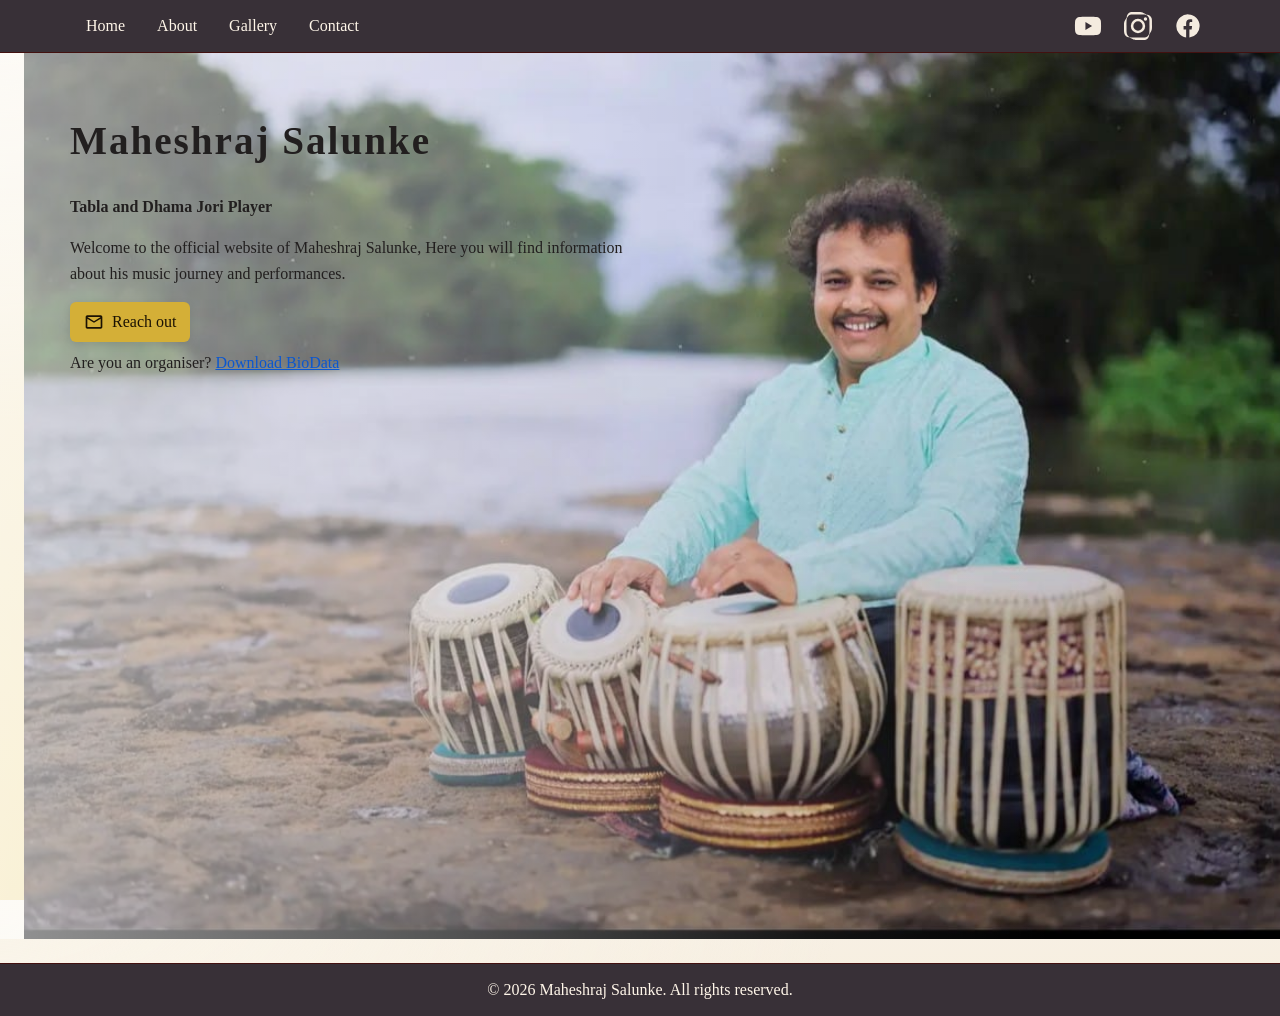
==== index.html @ 2cd9cc8d "First comment for website" ====
<!DOCTYPE html>
<html lang="en">
<head>
    <meta charset="UTF-8">
    <meta name="viewport" content="width=device-width, initial-scale=1.0">
    <title>Maheshraj Salunke - Tabla Player</title>
    <link rel="stylesheet" href="styles.css">
</head>
<body class="home">
    <header>
        <div class="header-bar" role="navigation" aria-label="Primary">
            <input type="checkbox" id="menu-toggle" class="menu-toggle" />

            <nav id="primary-nav">
                <ul>
                    <li><a href="index.html">Home</a></li>
                    <li><a href="about.html">About</a></li>
                    <li><a href="gallery.html">Gallery</a></li>
                    <li><a href="contact.html">Contact</a></li>
                </ul>
            </nav>

            <div class="header-actions" aria-label="Header actions">
                <div class="social-icons" aria-label="Social media links">
                    <a href="https://youtube.com/@salunke_brothers777" aria-label="YouTube" title="YouTube" target="_blank" rel="noopener noreferrer">
                        <svg viewBox="0 0 24 24" aria-hidden="true" focusable="false">
                            <path d="M23 7.5c-.2-1.8-1.9-3.2-3.7-3.3C16.5 4 12 4 12 4s-4.5 0-7.3.2C2.9 4.3 1.2 5.7 1 7.5 0.8 9.3 0.8 12 0.8 12s0 2.7.2 4.5c.2 1.8 1.9 3.2 3.7 3.3C7.5 20 12 20 12 20s4.5 0 7.3-.2c1.8-.1 3.5-1.5 3.7-3.3.2-1.8.2-4.5.2-4.5s0-2.7-.2-4.5zM9.8 15.5V8.5L15.5 12l-5.7 3.5z"></path>
                        </svg>
                    </a>
                    <a href="https://www.instagram.com/maheshraj_tabla?utm_source=ig_web_button_share_sheet&igsh=ODdmZWVhMTFiMw=" aria-label="Instagram" title="Instagram" target="_blank" rel="noopener noreferrer">
                        <svg viewBox="0 0 24 24" aria-hidden="true" focusable="false">
                            <path fill="currentColor" d="M12 2.163c3.204 0 3.584.012 4.85.07 1.366.062 2.633.35 3.608 1.325.975.975 1.262 2.242 1.324 3.608.058 1.266.07 1.646.07 4.85s-.012 3.584-.07 4.85c-.062 1.366-.35 2.633-1.324 3.608-.975.975-2.242 1.262-3.608 1.324-1.266.058-1.646.07-4.85.07s-3.584-.012-4.85-.07c-1.366-.062-2.633-.35-3.608-1.324-.975-.975-1.262-2.242-1.324-3.608C2.175 15.647 2.163 15.267 2.163 12s.012-3.584.07-4.85c.062-1.366.35-2.633 1.324-3.608.975-.975 2.242-1.262 3.608-1.324C8.416 2.175 8.796 2.163 12 2.163zm0-2.163C8.741 0 8.332.014 7.053.072 5.775.13 4.638.428 3.678 1.388 2.718 2.347 2.42 3.484 2.362 4.763.014 8.331 0 8.741 0 12s.014 3.669.072 4.947c.058 1.279.356 2.416 1.316 3.375.96.96 2.097 1.258 3.375 1.316C8.331 23.986 8.741 24 12 24s3.669-.014 4.947-.072c1.279-.058 2.416-.356 3.375-1.316.96-.96 1.258-2.097 1.316-3.375C23.986 15.669 24 15.259 24 12s-.014-3.669-.072-4.947c-.058-1.279-.356-2.416-1.316-3.375-.96-.96-2.097-1.258-3.375-1.316C15.669.014 15.259 0 12 0zm0 5.838a6.162 6.162 0 1 0 0 12.324 6.162 6.162 0 0 0 0-12.324zm0 10.162a3.999 3.999 0 1 1 0-7.998 3.999 3.999 0 0 1 0 7.998zM18.406 4.594a1.44 1.44 0 1 0 0 2.881 1.44 1.44 0 0 0 0-2.881z"></path>
                        </svg>
                    </a>
                    <a href="https://www.facebook.com/mahesh.salunke.963/" aria-label="Facebook" title="Facebook" target="_blank" rel="noopener noreferrer">
                        <svg viewBox="0 0 24 24" aria-hidden="true" focusable="false">
                            <path d="M22 12a10 10 0 1 0-11.6 9.9v-7h-2.2V12h2.2V9.7c0-2.2 1.3-3.4 3.3-3.4.9 0 1.9.2 1.9.2v2.1h-1.1c-1 0-1.3.6-1.3 1.2V12h2.3l-.4 2.9h-1.9v7A10 10 0 0 0 22 12z"></path>
                        </svg>
                    </a>
                </div>
                <label for="menu-toggle" class="hamburger" aria-label="Open menu">
                    <span></span>
                    <span></span>
                    <span></span>
                </label>
            </div>
        </div>
    </header>
    <main>
        <section>
                <div class="split-hero" aria-label="Homepage hero with background image and text overlay">
                <div class="split-text" aria-label="Introductory text over background image">
                    <!--<h1 style="font-family:'Matura MT Script Capitals';color:rgb(60, 25, 54);font-size:60px">-->
                        <h1 class="font-serif text-4xl font-semibold tracking-wider sm:text-6xl md:text-5xl lg:text-6xl xl:text-7xl 2xl:text-8xl 3xl:text-9xl">
                        Maheshraj Salunke</h1>
                    <p><b>Tabla and Dhama Jori Player</b></p>
                    <p>Welcome to the official website of Maheshraj Salunke, Here you will find information about his music journey and performances.</p>
                    <p class="cta-line">
                        <a class="cta-button" href="contact.html" aria-label="Reach out via contact page">
                            <svg viewBox="0 0 24 24" aria-hidden="true" focusable="false" width="20" height="20">
                                <path d="M20 4H4c-1.1 0-2 .9-2 2v12c0 1.1.9 2 2 2h16c1.1 0 2-.9 2-2V6c0-1.1-.9-2-2-2zm0 2-8 5L4 6h16zm0 12H4V8l8 5 8-5v10z"></path>
                            </svg>
                            <span>Reach out</span>
                        </a>
                    </p>
                    <p class="cta-line">
                        Are you an organiser? <a id="download-biodata" class="download-link" href="Maheshraj%20Salunke%20%28Tabla%20%26%20Dhama%20Jori%20Player%29%20CV.pdf-5.pdf" download="Maheshraj_Salunke_BioData.pdf">Download BioData</a>
                    </p>
                </div>


                <div class="hero-media">
                    <img class="hero-image hero-img-mobile" src="images/home_image.jpg" alt="Maheshraj Salunke with tabla" loading="eager" />
                </div>
            </div>
        </section>
    </main>

    <footer>
        <p>© 2026 Maheshraj Salunke. All rights reserved.</p>
    </footer>
    <script>
      (function () {
        var link = document.getElementById('download-biodata');
        if (!link) return;
        var desiredName = 'Maheshraj_Salunke_BioData.pdf';

        function triggerDownload(url, filename) {
          var a = document.createElement('a');
          a.style.display = 'none';
          a.href = url;
          a.setAttribute('download', filename);
          a.target = '_self';
          document.body.appendChild(a);
          a.click();
          document.body.removeChild(a);
        }

        link.addEventListener('click', function (e) {
          e.preventDefault();
          try {
            var href = link.getAttribute('href');
            var isHttp = location.protocol === 'http:' || location.protocol === 'https:';

            if (isHttp && window.fetch && window.Blob) {
              fetch(href, { credentials: 'same-origin', cache: 'no-store' })
                .then(function (res) {
                  if (!res.ok) throw new Error('fetch failed');
                  return res.blob();
                })
                .then(function (blob) {
                  var objectUrl = URL.createObjectURL(blob);
                  triggerDownload(objectUrl, desiredName);
                  setTimeout(function () { URL.revokeObjectURL(objectUrl); }, 1000);
                })
                .catch(function () {
                  triggerDownload(href, desiredName);
                });
            } else {
              // file:// or older browsers: use direct anchor with download attribute
              triggerDownload(href, desiredName);
            }
          } catch (err) {
            // Last resort
            window.location.href = link.href;
          }
        }, { passive: false });
      })();
    </script>
</body>
</html>
---- styles.css ----
:root {
    --bg: #f2dfa1;
    --text: #221f1f;
    --muted-text: #4b4442;
    --header-bg: #383037;  
    --header-border: #431110;
    --header-fg: #fff6e9;
    --accent: #d4af37;
    --accent-strong: #b78f2a;
    --panel-bg: rgba(255, 246, 233, 0.85);
    --header-height: 52px;
    --footer-height: 52px;
}

body {
    font-family: 'Comic Sans MS';
    line-height: 1.6;
    margin: 0;
    padding: 0;
    color: var(--text);
    background: radial-gradient(1200px 600px at 0% 0%, #faf5ea 0%, transparent 70%),
                linear-gradient(180deg, #f7f0e6 0%, var(--bg) 100%);
}

/* Header layout: nav on left, actions (social + hamburger) on right */
header {
    position: sticky;
    position: -webkit-sticky;
    top: 0;
    z-index: 1000;
    background: var(--header-bg);
    border-bottom: 1px solid var(--header-border);
}

.header-bar {
    display: grid;
    grid-template-columns: 1fr auto; /* left: nav, right: actions */
    align-items: center;
    gap: 8px;
    min-height: 52px;
    padding: 0 70px;
}

/* Primary navigation (left) */
nav {
    grid-column: 1;
}

nav ul {
    list-style: none;
    display: flex;
    justify-content: flex-start; /* left aligned */
    align-items: center;
    gap: 0;
    margin: 0;
    padding: 0;
}

nav ul li {
    margin: 0; /* spacing via link padding */
}

nav ul li a {
    text-decoration: none;
    color: var(--header-fg);
    display: flex;
    align-items: center;
    justify-content: center;
    padding: 0 16px;
    height: 44px; /* unify header item height */
    line-height: 1;
}
nav ul li a:hover,
nav ul li a:focus {
    color: var(--accent);
}

/* Right side actions */
.header-actions {
    grid-column: 2;
    display: flex;
    align-items: center;
    gap: 6px;
}

/* Social icons aligned to right and sized same height as nav items */
.social-icons {
    display: flex;
    align-items: center;
    gap: 6px;
}

.social-icons a {
    display: flex;
    align-items: center;
    justify-content: center;
    width: 44px;
    height: 44px; /* same as nav item height */
    color: var(--header-fg);
    opacity: 0.95;
    text-decoration: none;
    border-radius: 4px;
    transition: opacity 0.2s ease, transform 0.2s ease, color 0.2s ease;
}

.social-icons a:hover,
.social-icons a:focus {
    opacity: 1;
    transform: translateY(-1px);
    outline: none;
    color: var(--accent);
}

.social-icons svg {
    width: 28px;
    height: 28px;
    fill: currentColor;
}

/* Hamburger (mobile) */
.menu-toggle {
    display: none;
}

.hamburger {
    display: none; /* shown on mobile */
    align-items: center;
    justify-content: center;
    width: 44px;
    height: 44px; /* same height as nav items */
    cursor: pointer;
}

.hamburger span {
    display: block;
    width: 8px;
    height: 8px;
    background: var(--header-fg);
    margin: 4px 0;
    border-radius: 1px;
    transition: transform 0.2s ease, opacity 0.2s ease, background-color 0.2s ease;
}

main {
    padding: 16px 20px;
    width: 100%;
    margin: 0 auto;
    box-sizing: border-box;
    overflow-x: hidden;
}

/* Remove extra space at the top of the first element inside main */
main > h1:first-child,
main > h2:first-child,
main > section:first-child,
main > div:first-child,
main > p:first-child,
main > *:first-child {
    margin-top: 0;
}

/* About and Home hero: side-by-side text and image */
.about-hero, .split-hero {
    display: grid;
    grid-template-columns: 1.2fr 1fr;
    gap: 24px;
    align-items: start;
    margin: 24px 0;
}
.about-hero .about-text h1, .split-hero .split-text h1 {
    margin-top: 0;
}
.about-hero .about-media, .split-hero .split-media {
    position: relative;
    border-radius: 8px;
    overflow: hidden;
}
.about-hero .about-media::after, .split-hero .split-media::after {
    content: "";
    position: absolute;
    inset: 0;
    background: linear-gradient(135deg, rgba(0,0,0,0.08) 0%, rgba(91,26,24,0.35) 100%);
    pointer-events: none;
}
.about-hero .about-media img, .split-hero .split-media img {
    width: 100%;
    height: auto;
    display: block;
    object-fit: cover;
}

/* Homepage full-bleed hero background with overlaid text */
html, body { height: 100%; }
.home { overflow-y: auto; }
.home footer { display: flex; }
.home main {
    padding: 0;
    min-height: calc(100dvh - var(--header-height) - var(--footer-height));
    overflow: visible;
}
.home .split-hero {
    position: relative;
    width: 100%;
    display: block; /* override grid for home hero */
    margin-top: 0; /* ensure hero sits below sticky header so H1 is visible */
    padding: 64px 70px 32px; /* breathing room for left-aligned text */
    box-sizing: border-box;
    z-index: 0;
    /* Layer a gentle light overlay under the text area on desktop/tablet only */
    background-image:
        linear-gradient(90deg, rgba(255,255,255,0.58) 0%, rgba(255,255,255,0.32) 36%, rgba(255,255,255,0.08) 64%, rgba(255,255,255,0) 82%),
        url("images/home_image.jpg");
    background-repeat: no-repeat;
    background-size: cover; /* fill the entire hero on desktop */
    /* Focus toward upper-left to capture artist head/face while keeping tabla visible */
    background-position: 35% 18%;
    min-height: calc(110dvh - var(--header-height) - var(--footer-height));
}

/* Tablet focus adjustment (keeps face better framed) */
@media (min-width: 769px) and (max-width: 1199px) {
    .home .split-hero {
        background-position: 40% 22%;
    }
}
/* Very wide screens focus adjustment */
@media (min-width: 1200px) {
    .home .split-hero {
        background-position: -38% 34%;
    }
}
/* Hide inline hero media on desktop; we render background instead */
.home .split-hero .hero-media,
.home .split-hero .hero-image {
    display: none !important; /* not used when background-image drives the hero */
}
/* Ensure no overlay tints are applied on the hero image */
.home .split-hero::before,
.home .split-hero::after {
    content: none !important;
    background: none !important;
}

/* Hero text overlay on image */
.home .split-hero .split-text{
    position: absolute;
    top: calc(var(--header-height) + 16px);
    left: 70px;
    z-index: 10; /* ensure above hero image */
    max-width: 560px;
    background: transparent !important;
    border: 0 !important;
    box-shadow: none !important;
    padding: 0;

    border-radius: 0;
}
.home .split-hero .split-media {
    display: none;
}

@media (max-width: 768px) {
    .home .split-hero {
        padding: 20px 16px 24px; /* tighter padding on small screens */
        min-height: auto;
        height: auto;
        background-image: none; /* use inline image element below text */
        background-repeat: no-repeat;
        background-size: auto;
        background-position: initial;
    }
    .home main {
        min-height: auto;
        overflow: visible;
    }
    .home .split-hero .split-text {
        position: relative; /* place text at top, first row */
        top: auto;
        left: auto;
        right: auto;
        max-width: none;
        z-index: 1;
        margin: 0;
    }
    .home .split-hero .split-text h1 {
        font-size: 1.8rem;
        line-height: 2.1rem;
    }
    .home .split-hero .split-text p {
        font-size: 1rem;
        line-height: 1.45rem;
        margin: 6px 0;
    }
    .home .split-hero .split-text .cta-line {
        margin-top: 10px;
    }
    .home .split-hero .hero-media {
        display: block !important;
        margin-top: 12px; /* second row: image only */
    }
    .home .split-hero .hero-image {
        display: block !important;
        width: 100%;
        height: auto;
        object-fit: contain;
    }
    /* Ensure image always renders; some devices need explicit img selector */
    .home .split-hero .hero-media img.hero-image {
        display: block !important;
        width: 100%;
        height: auto;
    }
}

/* Calls-to-action on hero text */
.about-hero .about-text {
    background: var(--panel-bg);
    border-left: 4px solid var(--accent);
    padding: 12px 14px;
    border-radius: 8px;
    box-shadow: 0 6px 18px rgba(67, 17, 16, 0.08);
}
/* Make home hero text sit directly on image with no background panel */
.home .split-hero .split-text {
    background: transparent !important;
    border: 0 !important;
    box-shadow: none !important;
    padding: 0;
    color: var(--text);
    text-shadow: none;
}
.about-hero .about-text p, .split-hero .split-text p { color: var(--muted-text); }
/* Home hero text should be dark on image for better contrast on light background */
.home .split-hero .split-text p { color: var(--text); }
.cta-line {
    margin: 8px 0 0;
}
.cta-button {
    display: inline-flex;
    align-items: center;
    gap: 8px;
    padding: 10px 14px;
    background: var(--accent);
    color: #1b1203;
    border-radius: 6px;
    text-decoration: none;
    line-height: 1;
    box-shadow: 0 2px 8px rgba(0,0,0,0.12);
}
.cta-button:hover,
.cta-button:focus {
    background: var(--accent-strong);
}
.cta-button svg {
    width: 20px;
    height: 20px;
    fill: currentColor;
}
.download-link {
    color: #0b57d0;
    text-decoration: underline;
}
.download-link:hover,
.download-link:focus {
    color: #0948ad;
}

/* Mobile: stack image below text */
@media (max-width: 768px) {
    .about-hero,
    .split-hero {
        grid-template-columns: 1fr;
    }
}

/* Ensure page content doesn't hide behind sticky header on anchor jumps */
:target {
    scroll-margin-top: 64px; /* match or exceed header height */
}

footer {
    display: flex;
    align-items: center;
    justify-content: center;
    height: var(--footer-height);
    padding: 0;
    background: var(--header-bg);
    border-top: 1px solid var(--header-border);
    color: var(--header-fg);
}

/* Responsive behavior */
@media (max-width: 768px) {
    .hamburger {
        display: flex; /* visible on mobile at right in header-actions */
    }

    /* Hide nav by default on mobile; show when toggled */
    nav {
        display: none;
    }
    /* When toggled, show nav below header bar, full width and below sticky header */
    .menu-toggle:checked ~ nav {
        display: block;
        grid-column: 1 / -1; /* take full width under header bar */
        grid-row: 2;
        background: var(--header-bg); /* ensure visible over content */
        border-top: 1px solid var(--header-border);
    }

    nav ul {
        flex-direction: column;
        align-items: stretch;
    }

    nav ul li a {
        justify-content: flex-start;
        padding: 0 12px;
        height: 48px; /* larger touch target */
    }
}

/* About page: two-column artist grid */
.artist-grid {
    display: grid;
    grid-template-columns: repeat(2, minmax(0, 1fr));
    gap: 6px 16px;
    margin: 8px 0 24px;
}

.artist-item {
    padding: 4px 0;
}

.achievements-container {
    display: grid;
    gap: 16px;
    margin: 16px 0 24px;
}
/* Base pop card style shared by achievements and any other H2 sections */
.achievement-section, .section-pop {
    background: var(--panel-bg);
    border-left: 4px solid var(--accent);
    padding: 12px 14px;
    border-radius: 10px;
    box-shadow: 0 8px 22px rgba(67, 17, 16, 0.10);
    position: relative;
    outline: 1px solid rgba(212, 175, 55, 0.35);
    outline-offset: 0;
    transition: transform 140ms ease, box-shadow 140ms ease, background-color 140ms ease, z-index 140ms ease, outline-color 140ms ease;
    z-index: 0;
}
.achievements-container:hover .achievement-section,
.achievements-container:hover .section-pop {
    opacity: 0.94;
}
.achievement-section:hover,
.achievement-section:focus-within,
.section-pop:hover,
.section-pop:focus-within {
    transform: translateY(-4px) scale(1.012);
    box-shadow: 0 16px 36px rgba(0,0,0,0.22);
    opacity: 1;
    z-index: 1;
    background: rgba(255, 246, 233, 0.99);
    outline-color: var(--accent-strong);
}
/* Accent ring overlay for stronger pop perception */
.achievement-section:hover::after,
.achievement-section:focus-within::after,
.section-pop:hover::after,
.section-pop:focus-within::after {
    content: "";
    position: absolute;
    inset: 0;
    border-radius: 10px;
    box-shadow: 0 0 0 2px rgba(212,175,55,0.55) inset;
    pointer-events: none;
}
.achievement-section h2,
.section-pop h2 {
    margin-top: 0;
    margin-bottom: 8px;
}
.achievement-section .artist-grid,
.section-pop .artist-grid {
    margin: 8px 0 4px;
}
.achievement-section .artist-item,
.section-pop .artist-item {
    padding: 6px 8px;
    border-radius: 6px;
    transition: background-color 120ms ease, transform 120ms ease, box-shadow 120ms ease;
}
.achievement-section .artist-item:hover,
.achievement-section .artist-item:focus,
.section-pop .artist-item:hover,
.section-pop .artist-item:focus {
    background-color: rgba(212, 175, 55, 0.10);
    transform: translateX(2px);
}
/* Reduced motion support */
@media (prefers-reduced-motion: reduce) {
  .achievement-section, .section-pop {
    transition: background-color 0.2s ease, z-index 0.2s ease;
  }
  .achievement-section:hover,
  .achievement-section:focus-within,
  .section-pop:hover,
  .section-pop:focus-within {
    transform: none;
  }
}

/* Contact page: two-column layout for Contact Info and Find me Here */
.contact-layout {
    display: grid;
    grid-template-columns: repeat(2, minmax(0, 1fr));
    gap: 16px 24px;
    align-items: start;
    margin: 1px 0 2px;
}



/* Reduce space between the Heading and the first item */
.contact-info h2 {
    margin-bottom: 10px; 
}

/* Remove or reduce the default margins on the contact detail paragraphs */
.contact-info p {
    margin: 4px 0; /* 4px space on top/bottom, 0 on left/right */
    line-height: 1.4; /* Controls the height of the text line itself */
}


/* Tweak icon styling inside content area so it blends with text and stays visible */
.contact-social .social-icons a {
    width: 46px;
    height: 46px;
    color: var(--header-bg); /* strong contrast on light background */
    opacity: 1; /* ensure fully visible by default */
    border-radius: 6px;
}
.contact-social .social-icons a:hover,
.contact-social .social-icons a:focus {
    color: var(--accent-strong);
}
.contact-social .social-icons svg {
    width: 28px;
    height: 28px;
    fill: currentColor; /* ensure icon follows link color */
}




.contact-form {
    display: flex;
    flex-direction: column;
    gap: 10px;
    max-width: 600px; /* Increased to allow side-by-side layout */
}

/* Container for Name and Email */
.form-row {
    display: flex;
    gap: 10px; /* Space between Name and Email */
}

/* Individual group container for label + input */
.form-group {
    display: flex;
    flex-direction: column;
    flex: 1; /* Makes Name and Email take equal width in the row */
}

.contact-form label {
    font-weight: 500;
    margin-bottom: 4px;
}

.contact-form input,
.contact-form textarea {
    width: 100%;
    box-sizing: border-box;
    padding: 8px 10px;
    border: 1px solid #ccc;
    border-radius: 4px;
}

/* The message box will naturally be wider because it's not inside .form-row */
.contact-form textarea {
    min-height: 80px;
}

.contact-form button {
    width: fit-content;
    padding: 10px 16px;
    background: #333;
    color: #fff;
    border: none;
    border-radius: 4px;
    cursor: pointer;
}




/* Gallery page */
.gallery { 
    margin: 8px 0 24px; 
    display: grid; 
    gap: 16px; 
}
.gallery-video .responsive-video {
    width: 100%;
    height: auto;
    display: block;
    border-radius: 8px;
    box-shadow: 0 6px 18px rgba(0,0,0,0.15);
    background: #000;
}
/* Masonry-style two-column layout using CSS columns */
.gallery-grid {
    column-count: 2;
    column-gap: 12px;
}
.gallery-item {
    display: inline-block;
    width: 100%;
    margin: 0 0 12px;
    break-inside: avoid;
    position: relative;
    overflow: hidden;
    border-radius: 8px;
    outline: 0;
}
.gallery-item img {
    width: 100%;
    height: auto;
    display: block;
    transition: transform 0.2s ease, box-shadow 0.2s ease, filter 0.2s ease;
}
.gallery-item:hover img,
.gallery-item:focus-visible img {
    transform: translateY(-1px) scale(1.01);
    box-shadow: 0 10px 24px rgba(0,0,0,0.20);
    filter: brightness(1.05);
}
.gallery-item:focus-visible {
    outline: 3px solid var(--accent);
    outline-offset: 3px;
}

/* Mobile: stack gallery images to one column */
@media (max-width: 768px) {
    .gallery-grid { column-count: 1; }
    .artist-grid { grid-template-columns: 1fr; }
    .contact-layout { grid-template-columns: 1fr; }
}

/* Accordion styles (About page) */
.accordion-header {
    margin: 16px 0 8px;
}
.accordion-button {
    width: 100%;
    display: flex;
    align-items: center;
    justify-content: space-between;
    gap: 12px;
    background: transparent;
    border: 0;
    padding: 6px 0;
    cursor: pointer;
    color: inherit;
    font: inherit;
    text-align: left;
}
.accordion-button:focus-visible {
    outline: 15px solid var(--accent);
    outline-offset: 15px;
}
.accordion-title {
    font-size: 1.35rem;
    font-weight: 700;
}
.accordion-icon {
    display: inline-flex;
    align-items: center;
    justify-content: center;
    width: 28px;
    height: 28px;
    border: 1px solid var(--header-border);
    border-radius: 6px;
    color: var(--header-fg);
    background: var(--header-bg);
    flex: 0 0 28px;
}
.accordion-button .accordion-icon::before {
    content: "+";
    font-size: 20px;
    line-height: 1;
}
.accordion-button[aria-expanded="true"] .accordion-icon::before {
    content: "\2212"; /* minus sign */
}
.accordion-panel {
    padding: 6px 0 12px;
}







.tracking-wider {
    letter-spacing: .05em;
}
.font-semibold {
    font-weight: 700;
}
.text-4xl {
    font-size: 2.45rem;
    line-height: 2.5rem;
}
.font-serif {
    font-family: var(--font-reckless), ui-serif, Georgia, Cambria, "Times New Roman", Times, serif;
}
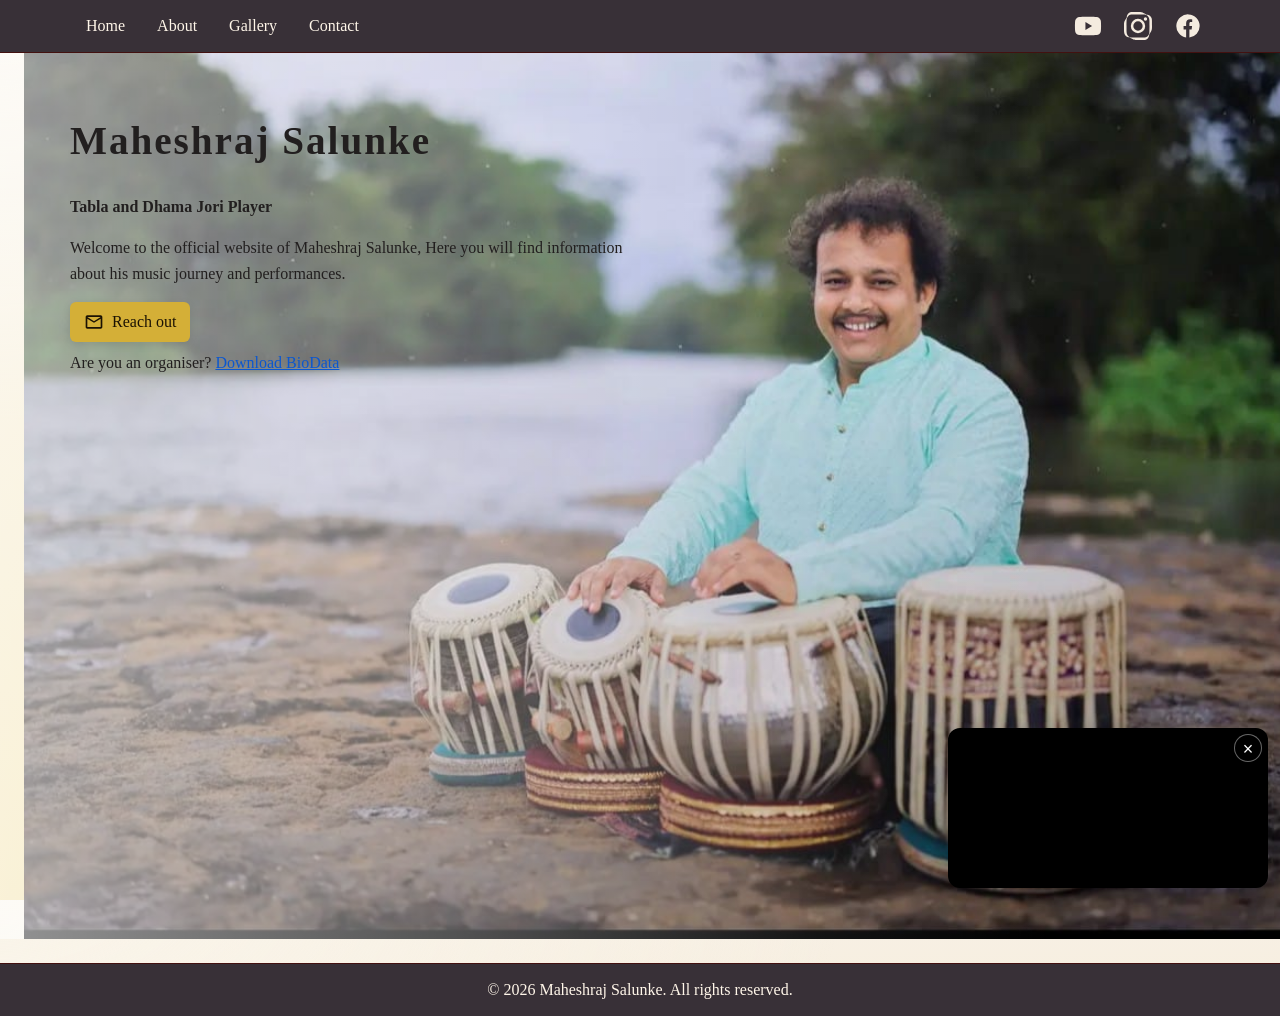
==== commit 086ee0e8: "Added podcast in homepage" ====
--- a/index.html
+++ b/index.html
@@ -79,6 +79,114 @@
     <footer>
         <p>© 2026 Maheshraj Salunke. All rights reserved.</p>
     </footer>
+    <style>
+      .ad-reel {
+        position: fixed;
+        right: max(12px, env(safe-area-inset-right));
+        bottom: max(12px, env(safe-area-inset-bottom));
+        width: clamp(180px, 40vw, 320px);
+        z-index: 1000;
+        border-radius: 12px;
+        overflow: hidden;
+        box-shadow: 0 6px 24px rgba(0,0,0,.25);
+        background: #000;
+        -webkit-backface-visibility: hidden;
+        backface-visibility: hidden;
+      }
+      .ad-reel video {
+        display: block;
+        width: 100%;
+        height: auto;
+        position: relative;
+        z-index: 1; /* ensure video sits below close button */
+      }
+      .ad-reel .close-btn {
+        position: absolute;
+        top: 6px;
+        right: 6px;
+        background: rgba(0,0,0,.6);
+        border: 1px solid rgba(255,255,255,.4);
+        color: #fff;
+        width: 28px;
+        height: 28px;
+        border-radius: 50%;
+        cursor: pointer;
+        font-size: 18px;
+        line-height: 26px;
+        text-align: center;
+        z-index: 2; /* keep button clickable above video */
+      }
+      .ad-reel .close-btn:focus-visible { outline: 2px solid #fff; outline-offset: 2px; }
+      @media (max-width: 480px) {
+        .ad-reel {
+          width: min(52vw, 220px);
+          right: max(8px, env(safe-area-inset-right));
+          bottom: max(8px, env(safe-area-inset-bottom));
+          border-radius: 10px;
+        }
+        .ad-reel .close-btn { width: 28px; height: 28px; font-size: 18px; line-height: 26px; }
+      }
+      @media (prefers-reduced-motion: reduce) { .ad-reel video { animation: none; transition: none; } }
+    </style>
+
+    <div class="ad-reel" role="dialog" aria-label="Promotional video" aria-live="polite">
+      <button type="button" class="close-btn" aria-label="Close video">×</button>
+      <video autoplay muted playsinline webkit-playsinline loop preload="metadata">
+        <source src="media/podcast.mp4" type="video/mp4">
+        Your browser does not support the video tag.
+      </video>
+    </div>
+
+    <script>
+      (function () {
+        var container = document.querySelector('.ad-reel');
+        if (!container) return;
+        var btn = container.querySelector('.close-btn');
+        var vid = container.querySelector('video');
+
+        // Ensure muted+inline for iOS autoplay and attempt play on load
+        if (vid) {
+          vid.setAttribute('muted', '');
+          vid.muted = true;
+          var tryPlay = function () {
+            try {
+              var p = vid.play && vid.play();
+              if (p && typeof p.then === 'function') {
+                p.catch(function () { /* ignore autoplay block */ });
+              }
+            } catch (_) {}
+          };
+          if (document.readyState === 'complete') { tryPlay(); }
+          else window.addEventListener('load', tryPlay, { once: true });
+        }
+
+        try {
+          if (window.matchMedia && window.matchMedia('(prefers-reduced-motion: reduce)').matches) {
+            if (vid && !vid.paused) vid.pause();
+          }
+        } catch (e) {}
+
+        function closeAd() {
+          try { if (vid) { vid.pause(); vid.src = ''; vid.load(); } } catch (e) {}
+          container.setAttribute('aria-hidden', 'true');
+          container.style.display = 'none';
+        }
+
+        if (btn) {
+          btn.addEventListener('click', closeAd);
+          btn.addEventListener('pointerdown', function (e) {
+            if (e.pointerType === 'touch') { e.preventDefault(); closeAd(); }
+          }, { passive: false });
+          btn.addEventListener('keydown', function (e) {
+            if (e.key === 'Enter' || e.key === ' ') { e.preventDefault(); closeAd(); }
+          });
+        }
+
+        document.addEventListener('keydown', function (e) {
+          if (e.key === 'Escape' && container.style.display !== 'none') { closeAd(); }
+        });
+      })();
+    </script>
     <script>
       (function () {
         var link = document.getElementById('download-biodata');
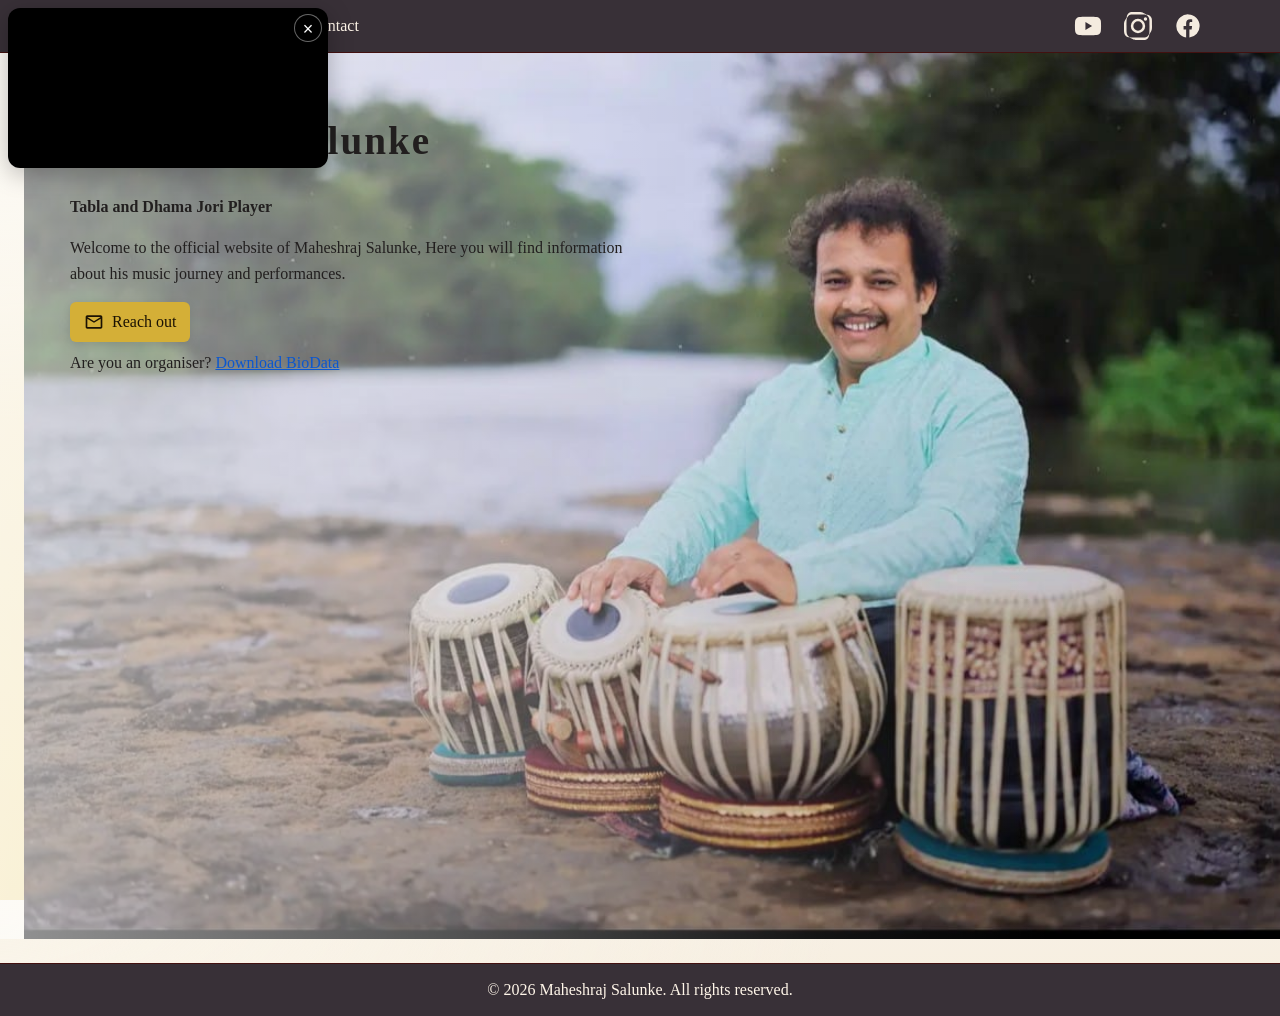
==== commit 629347ae: "Added podcast in homepage" ====
--- a/index.html
+++ b/index.html
@@ -79,11 +79,12 @@
     <footer>
         <p>© 2026 Maheshraj Salunke. All rights reserved.</p>
     </footer>
-    <style>
+   <style>
       .ad-reel {
         position: fixed;
         right: max(12px, env(safe-area-inset-right));
-        bottom: max(12px, env(safe-area-inset-bottom));
+        top: max(12px, env(safe-area-inset-top));
+        bottom: auto;
         width: clamp(180px, 40vw, 320px);
         z-index: 1000;
         border-radius: 12px;
@@ -92,13 +93,19 @@
         background: #000;
         -webkit-backface-visibility: hidden;
         backface-visibility: hidden;
+        touch-action: none; /* enable smooth drag on touch devices */
+        cursor: grab; /* visual affordance for dragging */
+        user-select: none;
+        -webkit-user-select: none;
       }
+      .ad-reel.dragging { cursor: grabbing; }
       .ad-reel video {
         display: block;
         width: 100%;
         height: auto;
         position: relative;
-        z-index: 1; /* ensure video sits below close button */
+        z-index: 1; /* ensure video sits below close/tooltip buttons */
+        pointer-events: auto; /* allow native controls to receive clicks */
       }
       .ad-reel .close-btn {
         position: absolute;
@@ -114,14 +121,40 @@
         font-size: 18px;
         line-height: 26px;
         text-align: center;
-        z-index: 2; /* keep button clickable above video */
+        z-index: 3; /* keep button clickable above everything */
       }
       .ad-reel .close-btn:focus-visible { outline: 2px solid #fff; outline-offset: 2px; }
+      /* Move the unmute hint away from the native controls bar so it never covers controls */
+      .ad-reel .unmute-hint {
+        position: absolute;
+        left: 8px;
+        top: 40px; /* was bottom:8px; move to top-left */
+        bottom: auto;
+        background: rgba(0,0,0,.75);
+        color: #fff;
+        border: 1px solid rgba(255,255,255,.45);
+        border-radius: 18px;
+        padding: 8px 12px;
+        font-size: 13px;
+        line-height: 1;
+        display: inline-flex;
+        align-items: center;
+        gap: 8px;
+        z-index: 2;
+        cursor: pointer;
+        box-shadow: 0 2px 8px rgba(0,0,0,.35);
+        user-select: none;
+        pointer-events: auto; /* ensure hint remains clickable */
+      }
+      .ad-reel .unmute-hint svg { width: 16px; height: 16px; fill: currentColor; }
+      .ad-reel .unmute-hint:focus-visible { outline: 2px solid #fff; outline-offset: 2px; }
+      .ad-reel .unmute-hint.hidden { display: none; }
       @media (max-width: 480px) {
         .ad-reel {
           width: min(52vw, 220px);
           right: max(8px, env(safe-area-inset-right));
-          bottom: max(8px, env(safe-area-inset-bottom));
+          top: max(8px, env(safe-area-inset-top));
+          bottom: auto;
           border-radius: 10px;
         }
         .ad-reel .close-btn { width: 28px; height: 28px; font-size: 18px; line-height: 26px; }
@@ -131,40 +164,145 @@
 
     <div class="ad-reel" role="dialog" aria-label="Promotional video" aria-live="polite">
       <button type="button" class="close-btn" aria-label="Close video">×</button>
-      <video autoplay muted playsinline webkit-playsinline loop preload="metadata">
+      <button type="button" class="unmute-hint" aria-label="Tap to unmute" aria-live="polite">
+        <svg viewBox="0 0 24 24" aria-hidden="true" focusable="false"><path d="M3 10v4h4l5 5V5L7 10H3zm13.5 2c0-1.77-1.02-3.29-2.5-4.03v8.06c1.48-.74 2.5-2.26 2.5-4.03zm-2.5-9.5v3.05c2.89 1.04 5 3.79 5 6.95s-2.11 5.91-5 6.95V21.5c3.99-1.07 7-4.71 7-9.5s-3.01-8.43-7-9.5z"></path></svg>
+        <span>Tap to unmute</span>
+      </button>
+      <video autoplay muted playsinline webkit-playsinline loop preload="metadata" controls>
         <source src="media/podcast.mp4" type="video/mp4">
         Your browser does not support the video tag.
       </video>
     </div>
-
     <script>
       (function () {
         var container = document.querySelector('.ad-reel');
         if (!container) return;
         var btn = container.querySelector('.close-btn');
+        var hint = container.querySelector('.unmute-hint');
         var vid = container.querySelector('video');
 
-        // Ensure muted+inline for iOS autoplay and attempt play on load
+        // Ensure correct attributes for widest autoplay support
         if (vid) {
-          vid.setAttribute('muted', '');
+          vid.setAttribute('muted', ''); // attribute required for autoplay in many browsers
           vid.muted = true;
-          var tryPlay = function () {
+          vid.setAttribute('autoplay', '');
+          vid.setAttribute('playsinline', '');
+          vid.setAttribute('webkit-playsinline', '');
+          // Start without controls (preference A: show after playback starts)
+          try { vid.controls = false; } catch (_) {}
+          if (!vid.hasAttribute('tabindex')) vid.setAttribute('tabindex', '0');
+
+          function tryPlay() {
             try {
               var p = vid.play && vid.play();
               if (p && typeof p.then === 'function') {
-                p.catch(function () { /* ignore autoplay block */ });
+                p.catch(function () { /* ignore; we'll retry on other events */ });
               }
             } catch (_) {}
-          };
+          }
+
+          // Attempt autoplay multiple times and on key media/document events
           if (document.readyState === 'complete') { tryPlay(); }
-          else window.addEventListener('load', tryPlay, { once: true });
-        }
-
-        try {
-          if (window.matchMedia && window.matchMedia('(prefers-reduced-motion: reduce)').matches) {
-            if (vid && !vid.paused) vid.pause();
-          }
-        } catch (e) {}
+          else window.addEventListener('load', function () { tryPlay(); setTimeout(tryPlay, 400); setTimeout(tryPlay, 1200); }, { once: true });
+          vid.addEventListener('loadedmetadata', tryPlay, { once: true });
+          vid.addEventListener('loadeddata', tryPlay, { once: true });
+          vid.addEventListener('canplay', tryPlay, { once: true });
+          document.addEventListener('visibilitychange', function () { if (!document.hidden) { tryPlay(); setTimeout(tryPlay, 250); } });
+
+          // As a last resort, the first pointer interaction will also attempt to start playback
+          document.addEventListener('pointerdown', function once() { tryPlay(); document.removeEventListener('pointerdown', once); }, { passive: true });
+
+          // Show native controls right after the video actually starts playing
+          vid.addEventListener('playing', function () {
+            try { vid.controls = true; } catch (_) {}
+          });
+
+          // If user presses the native Play while muted, unmute immediately to allow sound
+          function onNativePlay(e) {
+            try {
+              if (e && e.isTrusted && vid.muted) {
+                try { vid.pause(); } catch (_) {}
+                vid.muted = false;
+                vid.removeAttribute('muted');
+                try { vid.volume = 1.0; } catch (_) {}
+                hideHint();
+                var p2 = vid.play && vid.play();
+                if (p2 && typeof p2.then === 'function') { p2.catch(function () {}); }
+                detachUnmuteBindings();
+              }
+            } catch (_) {}
+          }
+          vid.addEventListener('play', onNativePlay);
+        }
+
+        // Tooltip helpers
+        function showHint() {
+          if (!hint) return;
+          hint.classList.remove('hidden');
+          hint.setAttribute('aria-hidden', 'false');
+        }
+        function hideHint() {
+          if (!hint) return;
+          hint.classList.add('hidden');
+          hint.setAttribute('aria-hidden', 'true');
+        }
+
+        // Show hint initially if muted and update on mute state changes
+        if (vid) {
+          if (vid.muted || vid.hasAttribute('muted')) showHint();
+          vid.addEventListener('volumechange', function () {
+            if (vid.muted === false) hideHint(); else showHint();
+          });
+        }
+
+        // Unmute on first user interaction with the video or hint
+        function unmuteAndPlayOnce() {
+          if (!vid) return;
+          try {
+            try { vid.pause(); } catch (_) {}
+            vid.muted = false;
+            vid.removeAttribute('muted');
+            try { vid.volume = 1.0; } catch (_) {}
+            hideHint();
+            var p = vid.play && vid.play();
+            if (p && typeof p.then === 'function') { p.catch(function () { showHint(); }); }
+            detachUnmuteBindings();
+          } catch (_) {}
+        }
+
+        function onKey(e) { if (e.key === 'Enter' || e.key === ' ') { e.preventDefault(); unmuteAndPlayOnce(); } }
+
+        function detachUnmuteBindings() {
+          try {
+            if (!vid) return;
+            vid.removeEventListener('pointerdown', unmuteAndPlayOnce);
+            vid.removeEventListener('click', unmuteAndPlayOnce);
+            vid.removeEventListener('touchend', unmuteAndPlayOnce);
+            vid.removeEventListener('keydown', onKey);
+            vid.removeEventListener('play', onNativePlay);
+            if (hint) {
+              hint.removeEventListener('pointerdown', onHintPointerDown);
+              hint.removeEventListener('click', unmuteAndPlayOnce);
+              hint.removeEventListener('keydown', onKey);
+            }
+          } catch (_) {}
+        }
+
+        function onHintPointerDown(e) { e.preventDefault(); unmuteAndPlayOnce(); }
+
+        if (vid) {
+          // pointerdown keeps us within the user gesture on mobile browsers
+          vid.addEventListener('pointerdown', unmuteAndPlayOnce, { passive: true });
+          vid.addEventListener('click', unmuteAndPlayOnce);
+          vid.addEventListener('touchend', unmuteAndPlayOnce, { passive: true });
+          // keyboard interaction for accessibility
+          vid.addEventListener('keydown', onKey);
+        }
+        if (hint) {
+          hint.addEventListener('pointerdown', onHintPointerDown, { passive: false });
+          hint.addEventListener('click', unmuteAndPlayOnce);
+          hint.addEventListener('keydown', onKey);
+        }
 
         function closeAd() {
           try { if (vid) { vid.pause(); vid.src = ''; vid.load(); } } catch (e) {}
@@ -185,6 +323,92 @@
         document.addEventListener('keydown', function (e) {
           if (e.key === 'Escape' && container.style.display !== 'none') { closeAd(); }
         });
+
+        // Make the video container draggable (mouse + touch) within the viewport
+        (function setupDrag() {
+          if (!container) return;
+          var threshold = 5; // pixels before we treat as drag
+          var startX = 0, startY = 0, startLeft = 0, startTop = 0;
+          var dragging = false, moved = false, rafId = 0;
+          var nextLeft = 0, nextTop = 0;
+
+          function clamp(v, min, max) { return Math.max(min, Math.min(max, v)); }
+
+          function applyPosition(l, t) {
+            cancelAnimationFrame(rafId);
+            rafId = requestAnimationFrame(function () {
+              container.style.left = l + 'px';
+              container.style.top = t + 'px';
+            });
+          }
+
+          function ensureLeftTopAnchors() {
+            var cs = window.getComputedStyle(container);
+            if (cs.right !== 'auto' || cs.bottom !== 'auto') {
+              var rect = container.getBoundingClientRect();
+              container.style.left = rect.left + 'px';
+              container.style.top = rect.top + 'px';
+              container.style.right = 'auto';
+              container.style.bottom = 'auto';
+            }
+          }
+
+          function onPointerDown(e) {
+            if (!e.isPrimary) return;
+            if (e.button != null && e.button !== 0) return; // only left click / primary touch
+            if (e.target.closest('.close-btn') || e.target.closest('.unmute-hint')) return; // don't start drag from buttons
+            startX = e.clientX; startY = e.clientY;
+            moved = false; dragging = true;
+            container.classList.add('dragging');
+            try { container.setPointerCapture(e.pointerId); } catch (_) {}
+            window.addEventListener('pointermove', onPointerMove, { passive: false });
+            window.addEventListener('pointerup', onPointerUp, { passive: true, once: true });
+          }
+
+          function onPointerMove(e) {
+            if (!dragging) return;
+            var dx = e.clientX - startX;
+            var dy = e.clientY - startY;
+            if (!moved) {
+              if (Math.abs(dx) + Math.abs(dy) < threshold) return;
+              moved = true;
+              ensureLeftTopAnchors();
+              // Update base after switching anchors
+              var rect = container.getBoundingClientRect();
+              startLeft = rect.left;
+              startTop = rect.top;
+            }
+            e.preventDefault(); // prevent page scroll while dragging
+            var targetLeft = startLeft + dx;
+            var targetTop = startTop + dy;
+            var maxLeft = window.innerWidth - container.offsetWidth - 8;
+            var maxTop = window.innerHeight - container.offsetHeight - 8;
+            nextLeft = clamp(targetLeft, 8, Math.max(8, maxLeft));
+            nextTop = clamp(targetTop, 8, Math.max(8, maxTop));
+            applyPosition(nextLeft, nextTop);
+          }
+
+          function onPointerUp(e) {
+            dragging = false;
+            container.classList.remove('dragging');
+            try { container.releasePointerCapture(e.pointerId); } catch (_) {}
+            window.removeEventListener('pointermove', onPointerMove, { passive: false });
+          }
+
+          container.addEventListener('pointerdown', onPointerDown);
+
+          // Keep the widget inside the viewport when the window resizes or rotates
+          window.addEventListener('resize', function () {
+            if (!container || !container.offsetWidth) return;
+            var rect = container.getBoundingClientRect();
+            var maxLeft = window.innerWidth - container.offsetWidth - 8;
+            var maxTop = window.innerHeight - container.offsetHeight - 8;
+            var newLeft = clamp(rect.left, 8, Math.max(8, maxLeft));
+            var newTop = clamp(rect.top, 8, Math.max(8, maxTop));
+            container.style.left = newLeft + 'px';
+            container.style.top = newTop + 'px';
+          });
+        })();
       })();
     </script>
     <script>
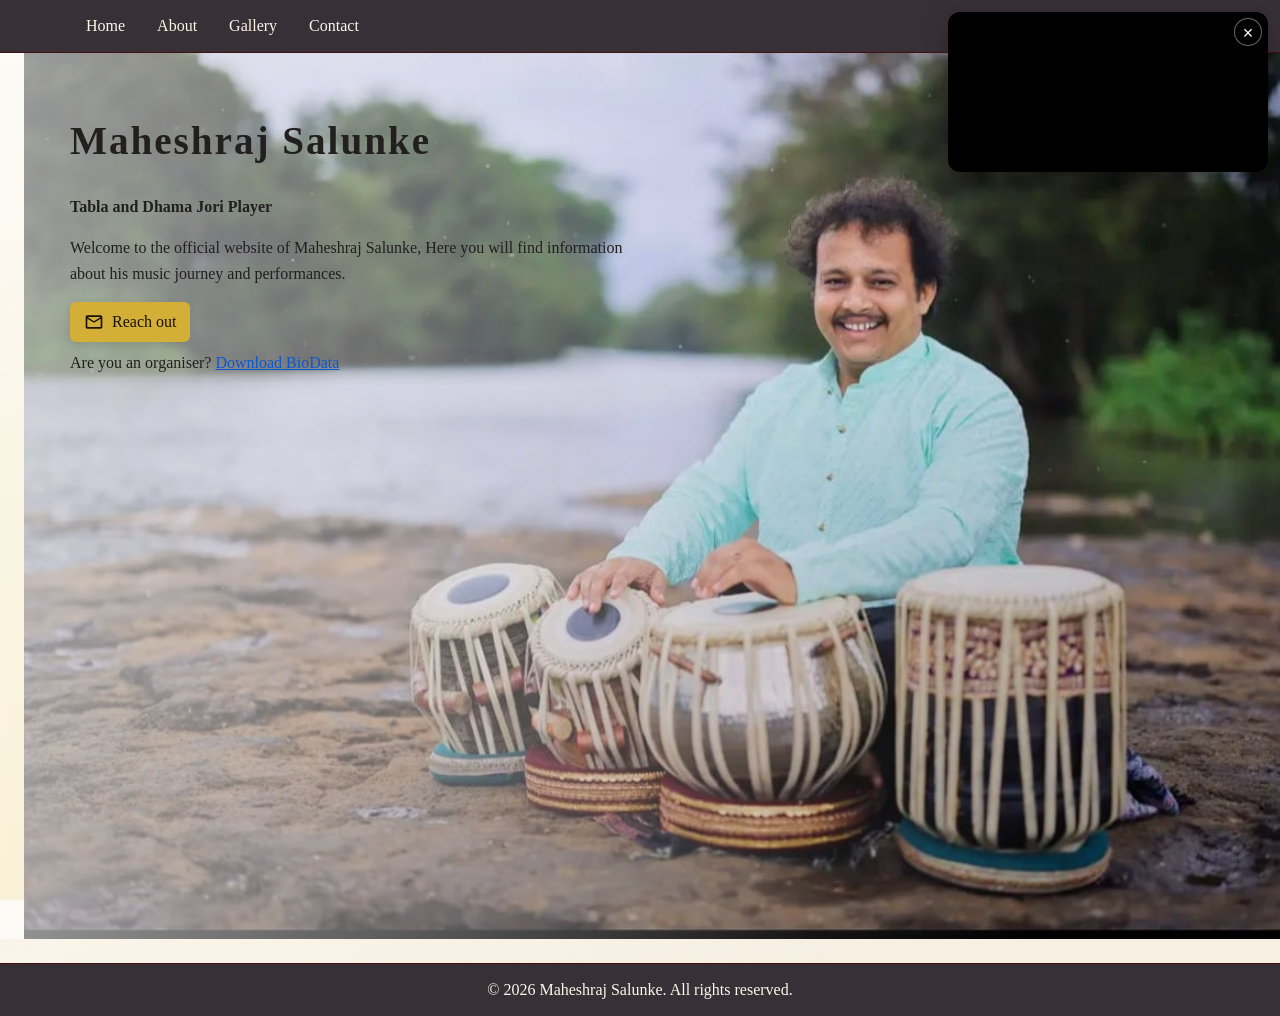
==== commit 0f831edf: "added meta tag in header section to populate website in search engine" ====
--- a/index.html
+++ b/index.html
@@ -3,6 +3,7 @@
 <head>
     <meta charset="UTF-8">
     <meta name="viewport" content="width=device-width, initial-scale=1.0">
+    <meta name="google-site-verification" content="Q53EvEibcu7O3eFai20Y-9pIclX1_JuxxvOBDBdKo0Y" />
     <title>Maheshraj Salunke - Tabla Player</title>
     <link rel="stylesheet" href="styles.css">
 </head>
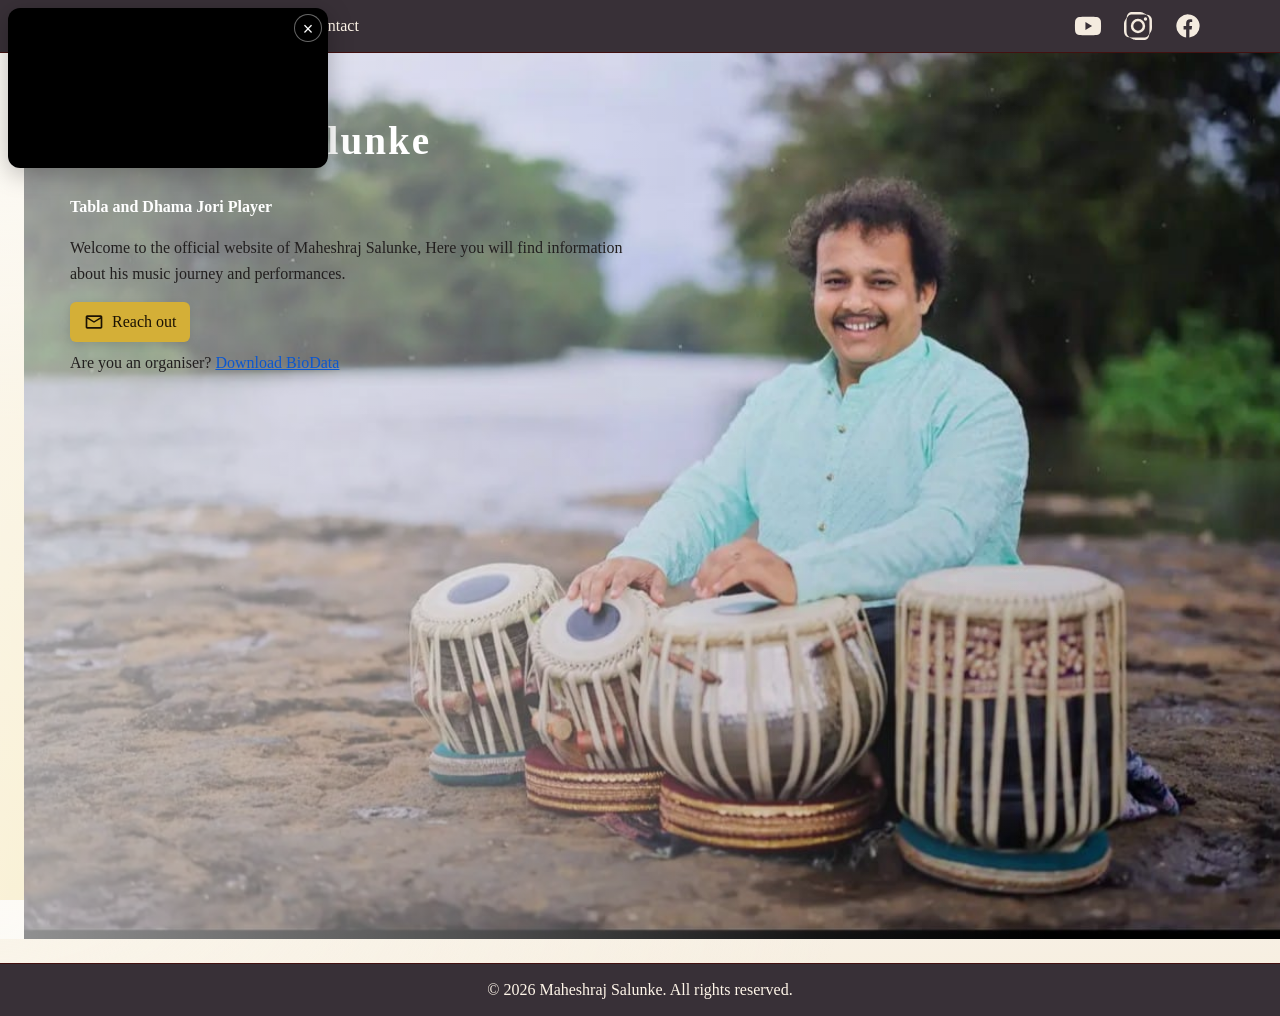
==== commit b9728537: "updated the color" ====
--- a/index.html
+++ b/index.html
@@ -52,9 +52,9 @@
                 <div class="split-hero" aria-label="Homepage hero with background image and text overlay">
                 <div class="split-text" aria-label="Introductory text over background image">
                     <!--<h1 style="font-family:'Matura MT Script Capitals';color:rgb(60, 25, 54);font-size:60px">-->
-                        <h1 class="font-serif text-4xl font-semibold tracking-wider sm:text-6xl md:text-5xl lg:text-6xl xl:text-7xl 2xl:text-8xl 3xl:text-9xl">
+                        <h1 style="color: white !important;" class="font-serif text-4xl font-semibold tracking-wider sm:text-6xl md:text-5xl lg:text-6xl xl:text-7xl 2xl:text-8xl 3xl:text-9xl">
                         Maheshraj Salunke</h1>
-                    <p><b>Tabla and Dhama Jori Player</b></p>
+                    <p><b style="color: white !important;">Tabla and Dhama Jori Player</b></p>
                     <p>Welcome to the official website of Maheshraj Salunke, Here you will find information about his music journey and performances.</p>
                     <p class="cta-line">
                         <a class="cta-button" href="contact.html" aria-label="Reach out via contact page">
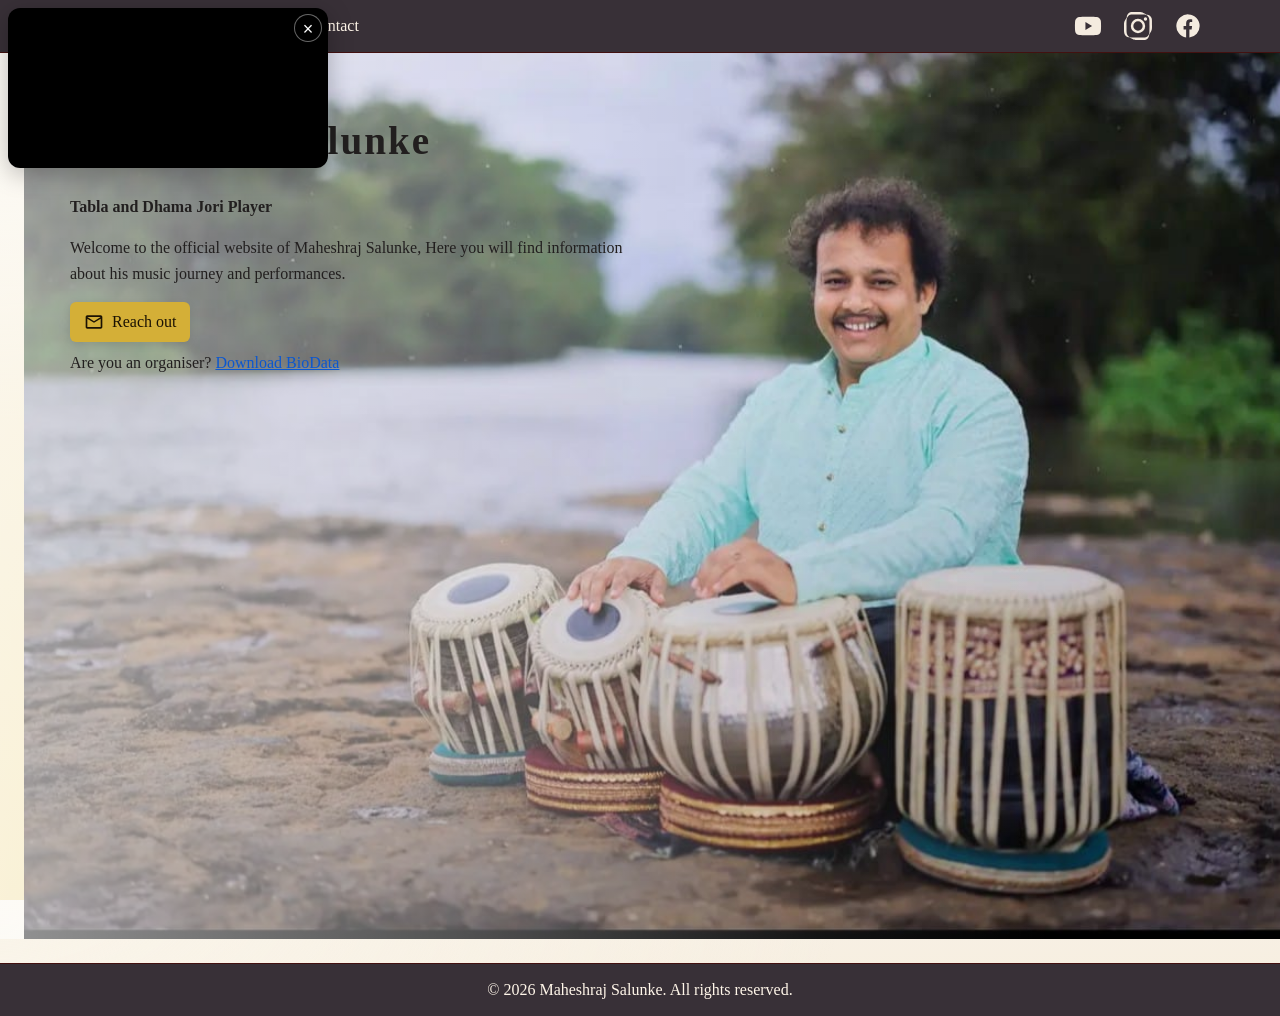
==== commit 64f3d9c1: "updated the color" ====
--- a/index.html
+++ b/index.html
@@ -52,9 +52,9 @@
                 <div class="split-hero" aria-label="Homepage hero with background image and text overlay">
                 <div class="split-text" aria-label="Introductory text over background image">
                     <!--<h1 style="font-family:'Matura MT Script Capitals';color:rgb(60, 25, 54);font-size:60px">-->
-                        <h1 style="color: white !important;" class="font-serif text-4xl font-semibold tracking-wider sm:text-6xl md:text-5xl lg:text-6xl xl:text-7xl 2xl:text-8xl 3xl:text-9xl">
+                        <h1 class="font-serif text-4xl font-semibold tracking-wider sm:text-6xl md:text-5xl lg:text-6xl xl:text-7xl 2xl:text-8xl 3xl:text-9xl">
                         Maheshraj Salunke</h1>
-                    <p><b style="color: white !important;">Tabla and Dhama Jori Player</b></p>
+                    <p><b>Tabla and Dhama Jori Player</b></p>
                     <p>Welcome to the official website of Maheshraj Salunke, Here you will find information about his music journey and performances.</p>
                     <p class="cta-line">
                         <a class="cta-button" href="contact.html" aria-label="Reach out via contact page">
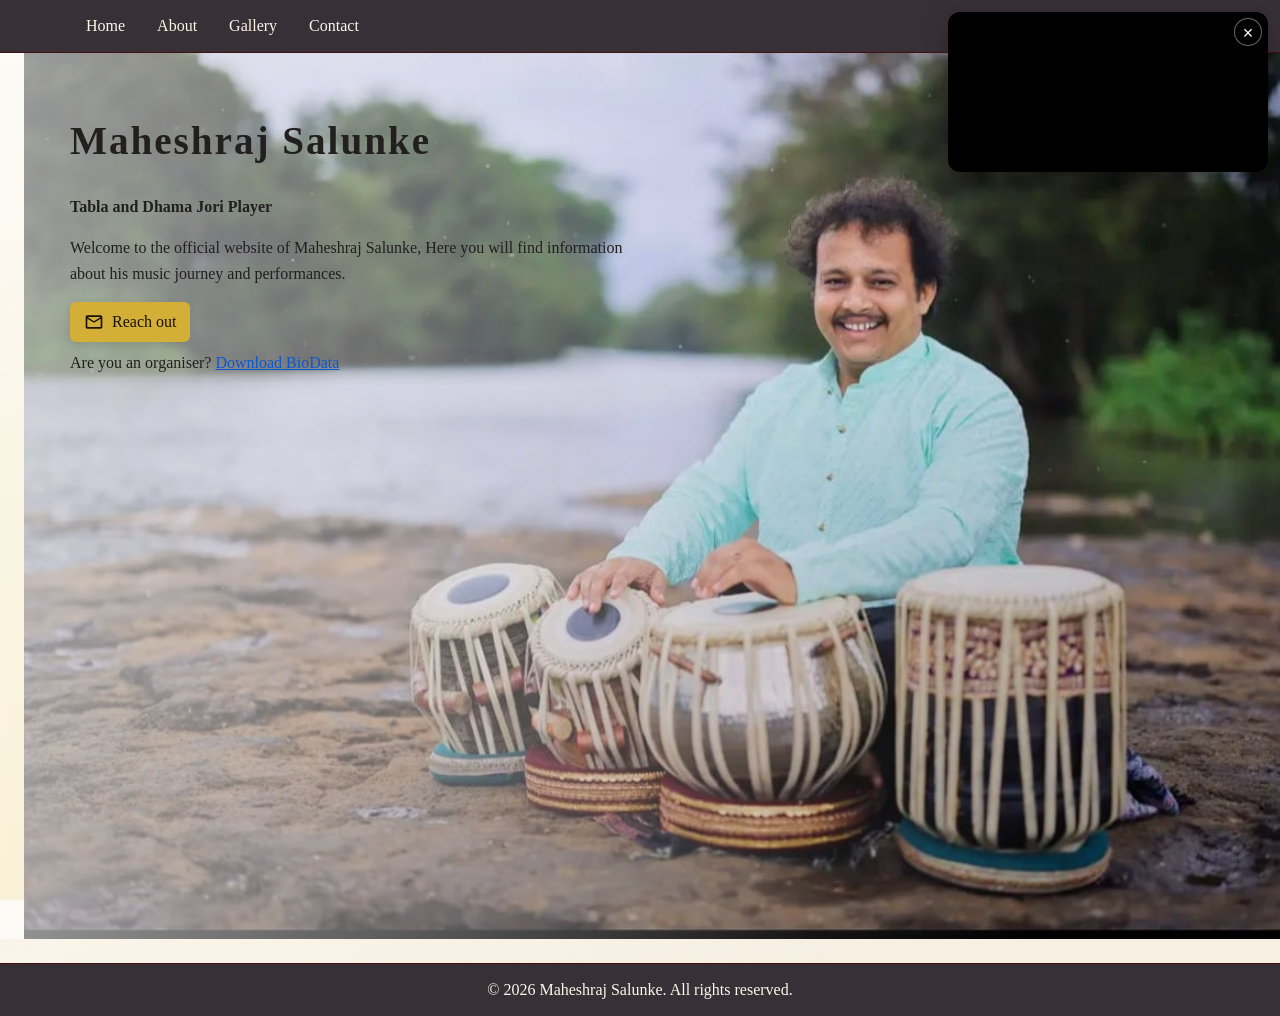
==== commit 1af43129: "Added the hamburger setting" ====
--- a/index.html
+++ b/index.html
@@ -40,8 +40,6 @@
                     </a>
                 </div>
                 <label for="menu-toggle" class="hamburger" aria-label="Open menu">
-                    <span></span>
-                    <span></span>
                     <span></span>
                 </label>
             </div>
--- a/styles.css
+++ b/styles.css
@@ -391,9 +391,29 @@
 
 /* Responsive behavior */
 @media (max-width: 768px) {
-    .hamburger {
-        display: flex; /* visible on mobile at right in header-actions */
-    }
+.hamburger {
+    display: flex; /* visible on mobile at right in header-actions */
+    flex-direction: column;       /* Stack lines vertically */
+    justify-content: space-around; /* Create space between lines */
+    width: 30px;                  /* Width of the icon */
+    height: 24px;                 /* Height of the icon */
+    cursor: pointer;
+    background: transparent;
+    border: 10px;
+    padding: 0;
+}
+
+
+.hamburger::before,
+.hamburger::after,
+.hamburger span {
+  content: "";
+  display: block;
+  width: 100%;
+  height: 5px; /* Increase this value (e.g., 4px, 5px, 6px) for bolder lines */
+  background-color: white;
+  border-radius: 2px; /* Smooths the edges of the thick lines */
+}
 
     /* Hide nav by default on mobile; show when toggled */
     nav {
